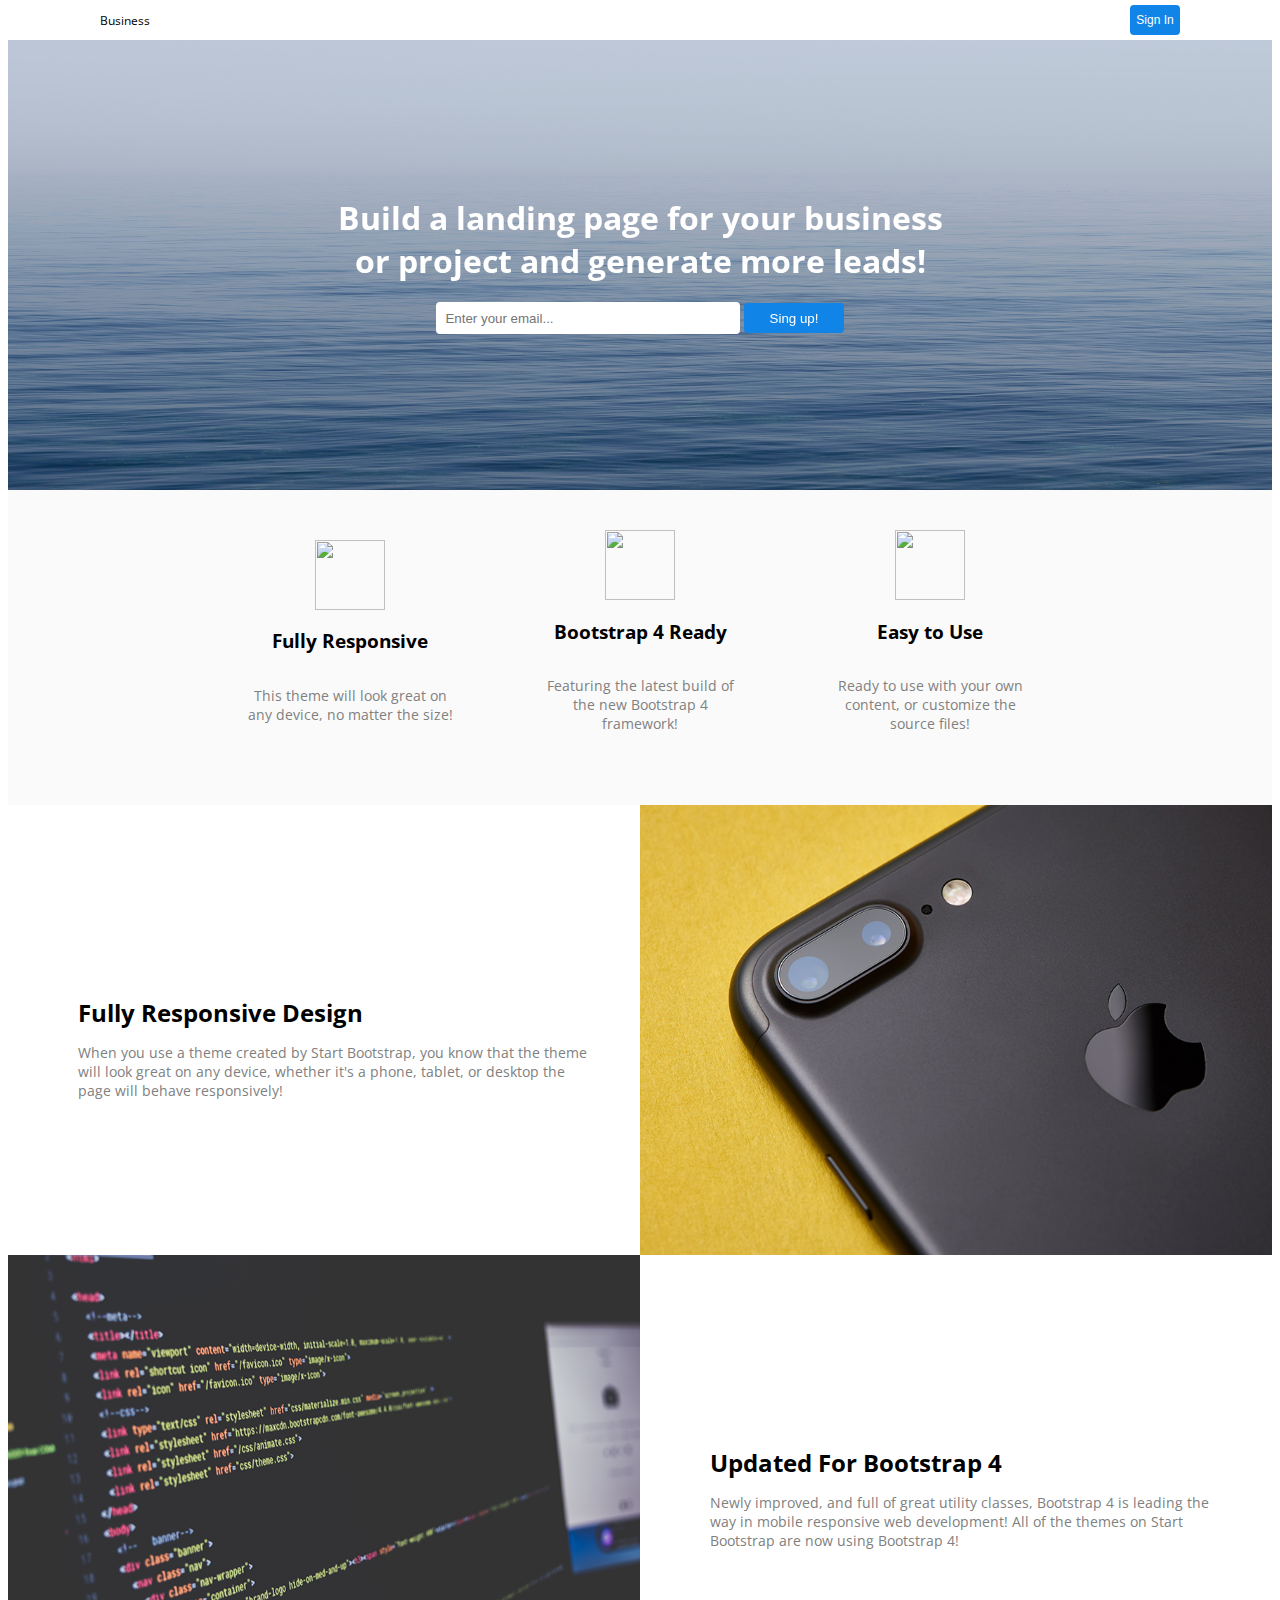
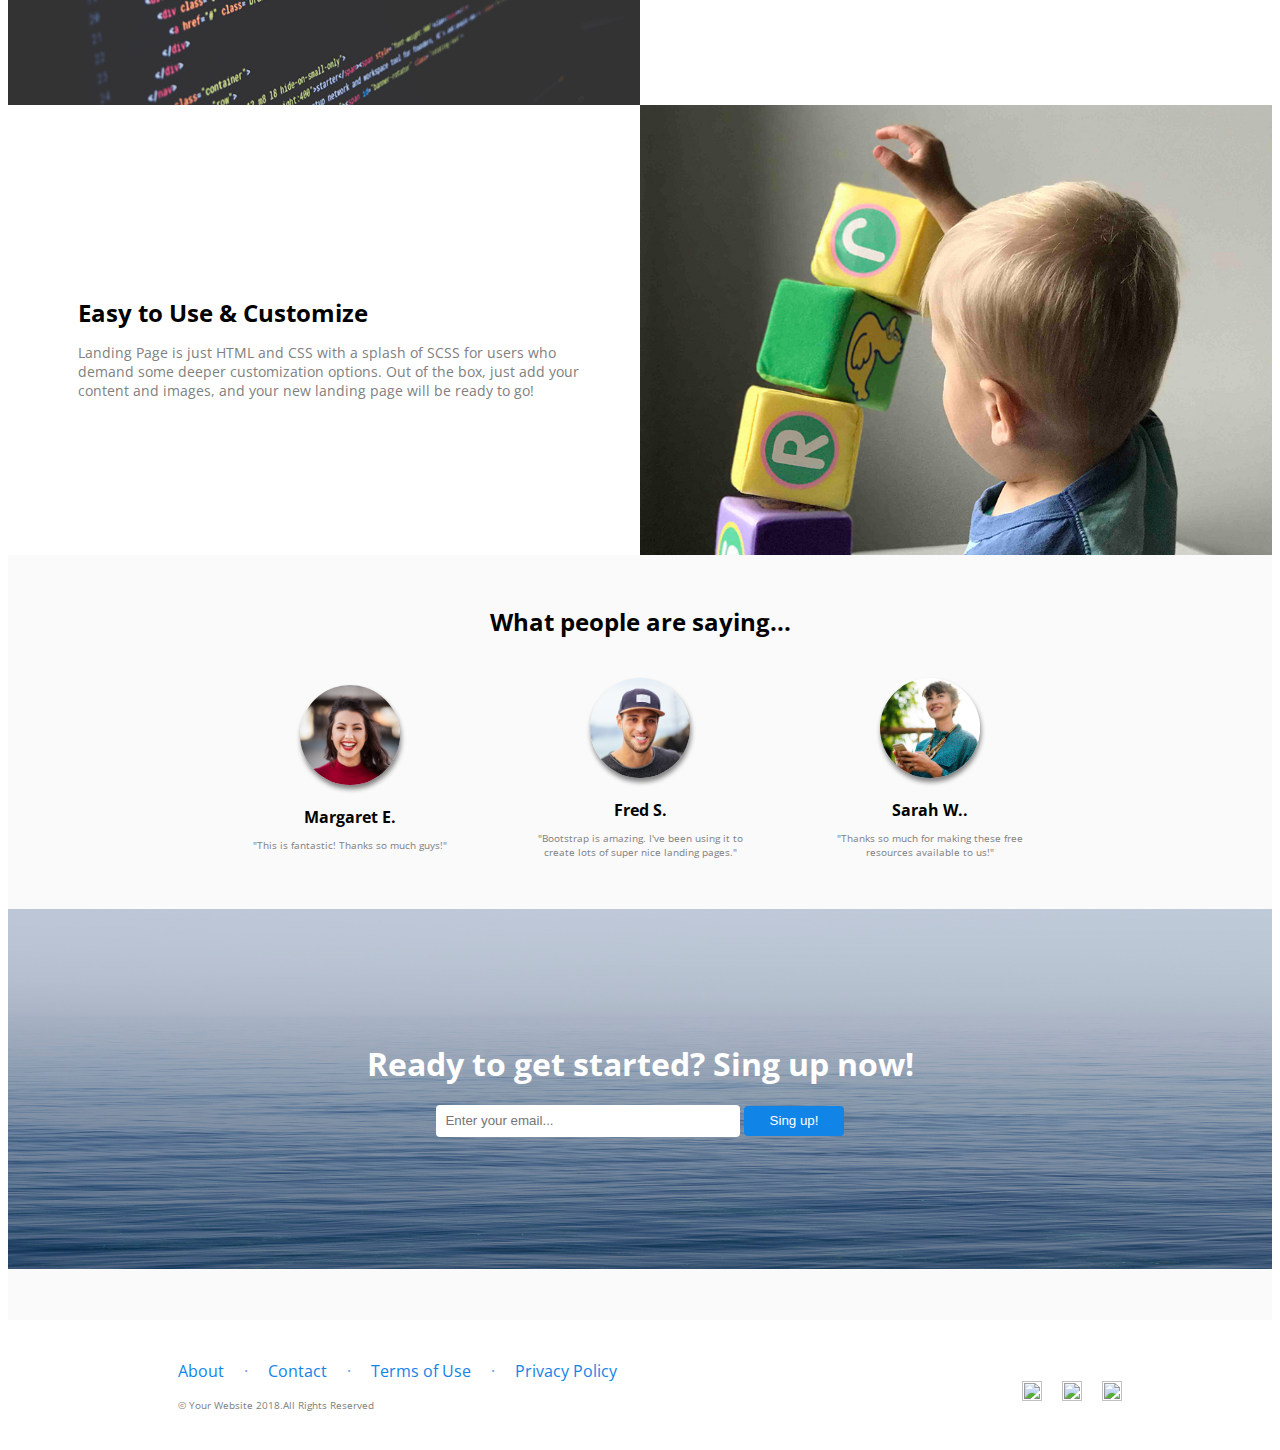
==== index.html @ b972ade5 "pakeista i index.html" ====
<!DOCTYPE html>
<html lang="en">

<head>
    <meta charset="UTF-8">
    <meta http-equiv="X-UA-Compatible" content="IE=edge">
    <meta name="viewport" content="width=device-width, initial-scale=1.0">
    <link rel="preconnect" href="https://fonts.gstatic.com">
    <link href="https://fonts.googleapis.com/css2?family=Open+Sans:wght@300;400&display=swap" rel="stylesheet">
    <title>Tarpinis atsiskaitymas</title>
    <link rel="stylesheet" href="tarpinis_atsiskaitymas.css">
</head>

<body>
    <header>
        <a href="#">Business</a>
        <button>Sign In</button>
    </header>
    <main>
        <section>
            <div class="image">
                <img src="bg-masthead.jpg" alt="">
                <h1>Build a landing page for your business or project and generate more leads!</h1>
                <label for="email">
                    <input type="email" name="email" placeholder="  Enter your email...">
                    <button>Sing up!</button></label>
            </div>
            <div class="elements">
                <a href="#1" class="block">
                    <img src="https://www.iconsdb.com/icons/preview/color/1184E8/desktop-xxl.png" alt="">
                    <h3>Fully Responsive</h3>
                    <p>This theme will look great on any device, no matter the size!</p>
                </a>
                <a href="#2" class="block">
                    <img src="https://www.iconsdb.com/icons/preview/color/1184E8/layers-xxl.png" alt="">
                    <h3>Bootstrap 4 Ready</h3>
                    <p>Featuring the latest build of the new Bootstrap 4 framework!</p>
                </a>
                <a href="#3" class="block">
                    <img src="https://www.iconsdb.com/icons/preview/color/1184E8/ok-xxl.png" alt="">
                    <h3>Easy to Use</h3>
                    <p> Ready to use with your own content,
                        or customize the source files!
                    </p>
                </a>
            </div>
        </section>

        <section>
            <div class="row" id="1">
                <div class="foto">
                    <img src="bg-showcase-1.jpg" alt="">
                </div>
                <div class="text">
                    <h2>Fully Responsive Design</h2>
                    <p>When you use a theme created by Start Bootstrap, you know
                        that the theme will look great on any device, whether it's a
                        phone, tablet, or desktop the page will behave responsively!
                    </p>
                </div>
            </div>

            <div class="row" id="2">
                <div class="foto">
                    <img src="bg-showcase-2.jpg" alt="">
                </div>
                <div class="text">
                    <h2>Updated For Bootstrap 4</h2>
                    <p>Newly improved, and full of great utility classes, Bootstrap 4 is
                        leading the way in mobile responsive web development! All of
                        the themes on Start Bootstrap are now using Bootstrap 4!
                    </p>
                </div>
            </div>

            <div class="row" id="3">
                <div class="foto">
                    <img src="bg-showcase-3.jpg" alt="">
                </div>
                <div class="text">
                    <h2>Easy to Use & Customize</h2>
                    <p>Landing Page is just HTML and CSS with a splash of SCSS for
                        users who demand some deeper customization options. Out of
                        the box, just add your content and images, and your new
                        landing page will be ready to go!
                    </p>
                </div>
            </div>

        </section>
        <section class="middle">
            <h2>What people are saying...</h2>
            <div class="elements">
                <div class="block">
                    <div class="circle">
                        <img src="testimonials-1.jpg" alt="">
                    </div>
                    <h4>Margaret E.</h4>
                    <p>"This is fantastic! Thanks so much guys!"</p>
                </div>

                <div class="block">
                    <div class="circle">
                        <img src="testimonials-2.jpg" alt="">
                    </div>
                    <h4>Fred S.</h4>
                    <p>"Bootstrap is amazing. I've been using it to
                        create lots of super nice landing pages."
                    </p>
                </div>

                <div class="block">
                    <div class="circle">
                        <img src="testimonials-3.jpg" alt="">
                    </div>
                    <h4>Sarah W..</h4>
                    <p>"Thanks so much for making these free
                        resources available to us!"
                    </p>
                </div>
            </div>


            <div class="image end">
                <img src="bg-masthead.jpg" alt="">
                <h1>Ready to get started? Sing up now!
                </h1>
                <label>
                    <input type="email" name="email" placeholder="  Enter your email...">
                    <button>Sing up!</button>
                </label>
            </div>
        </section>

        <footer>
            <div class="footer">
                <ul class="dots">
                    <li><a href="#">About</a></li>
                    <li><a href="#">Contact</a></li>
                    <li><a href="#">Terms of Use</a></li>
                    <li><a href="#">Privacy Policy </a></li>
                </ul>
                <p>&#169 Your Website 2018.All Rights Reserved</p>
            </div>
            <ul>
                <li>
                    <a href="https://facebook.com">
                        <img src="https://www.iconsdb.com/icons/preview/color/1184E8/facebook-xxl.png" alt="">
                    </a>
                </li>
                <li>
                    <a href="https://twitter.com">
                        <img src="https://www.iconsdb.com/icons/preview/color/1184E8/twitter-xxl.png" alt="">
                    </a>
                </li>
                <li>
                    <a href="https://www.instagram.com                    ">
                        <img src="https://www.iconsdb.com/icons/preview/color/1184E8/instagram-6-xxl.png" alt="">
                    </a>
                </li>
            </ul>
        </footer>

    </main>
</body>

</html>
---- tarpinis_atsiskaitymas.css ----
body {
    font-family: 'Open Sans', sans-serif;
} 

header {
    width: 100%;
    position: fixed;
    top: 0;
    left: 0;
    display: flex;
    justify-content: space-between;
    align-items: center;
    background: #fff;
    height: 40px;
    z-index: 1;
}

header a {
    margin-left: 100px;
    text-decoration: none;
    color: black;
    font-size: 12px;
}

header button {
    margin-right: 100px;
    font-size: 12px;
    width: 50px;
}

main {
     margin-top: 40px;
}

h1{
     margin: 0 auto;
     max-width: 50%;
     color: #fff;
     text-align: center;
     z-index: 1;
}

a {
    text-decoration: none;
}

a h3 {
    color: black;
}

h2 {
    margin-bottom: 0;
    margin-top: 50px;
}
h4 {
    margin-bottom: 0;
}

p {
    font-size: 14px;
    color: grey;
}
.middle p{
    font-size: 10px;
}
button {
    background-color: #1184e8;
    border: none;
    color: #fff;
    height: 30px;
    width: 100px;
    border-radius: 4px;
}

label {
    margin-top: 20px;
    z-index: 1;
}

input {
    width: 300px;
    height: 30px;
    border-radius: 4px;
    border: none;
}

section {
    display: flex;
    flex-direction: column;
    width: 100%;
    min-height: 85vh;
    background: rgb(250, 250, 250);
    align-items: center;
}

img {
    width: 100%;
    height: 100%;
}

.image {
    width: 100%;
    height: 50vh;
    /* background-image: url("bg-masthead.jpg"); */
    /* background-size: cover; */
    /* object-position: center center; */
    position: relative;
    display: flex;
    flex-direction: column;
    justify-content: center;
    align-items: center;
}

.image img {
    position: absolute;
    bottom: 0;
    left: 0;
}

 .end {
     height: 40vh;
 }

.elements {
    display: flex;
    justify-content: center;
    align-items: center;
}

.block {
    display: flex;
    flex-direction: column;
    justify-content: center;
    align-items: center;
    width: 210px;
    margin: 40px;
}

.block img {
    height: 70px;
    width: 70px;
    border-radius: 0;
}

.block p {
    text-align: center;
}

.row {
    display: flex;
    width: 100%;
}

.row:nth-child(odd) {
    flex-direction: row-reverse;
}

.text {
    width: 100%;
    display: flex;
    flex-direction: column;
    justify-content: center;
    background: white;
}

.text h2,
.text p {
    margin-left: 70px;
    margin-right: 50px;
}

.foto {
    width: 100%;
    height: 50vh;
    position: relative
}

.foto img {
    position: absolute;
    /* display: cover; */
}

.circle {
    width: 100px;
    height: 100px;
    border-radius: 50%;
    box-shadow: 1px 4px 5px gray;
}

.circle img {
    width: 100%;
    height: 100%;
    border-radius: 50%; 
}

footer {
    display: flex;
    justify-content: space-between;
}

ul {
    padding: 0;
    margin-right: 150px;
    margin-top: 40px;
    list-style: none;
    display: flex;
    align-items: center;
    justify-content: center;
    flex-wrap: wrap;
}

ul li {
    margin-left: 20px;
}

.dots li::after {
    content: "\00B7";
    color: cornflowerblue;
    margin-left: 20px;
}

.dots li {
    /* display: inline; */
    flex-shrink: 0;
}

.footer {
    display: flex;
    flex-direction: column;
    margin-left: 150px;
    /* text-align: center; */
}

.footer p{
    margin: 0 auto 30px 20px;
    font-size: 10px;
}

ul li:last-child::after {
    content:"";
    margin: 0;
}

li a {
    text-decoration: none;
    color: #1184e8;
}

li img {
    width: 20px;
    height: 20px;
}

@media (max-width: 500px) {
    body {
        margin: 0;
    }
    h1 {
        margin: 0 20px;
        transform: scale(1.1);
        max-width: 90%;
    }

    header {
        width: 100%;
    }

    header a {
        margin-left: 20px;
    }
    
    header button {
        margin-right: 20px;
    }

    label{
     display: flex;
     flex-direction: column;
    }

label button {
    width: 100%;
}
.image {
    height: 100vh;
}
.end {
    height: 50vh;
}

.elements {
    flex-direction: column;
}
.elements:last-child {
    margin-bottom: 100px;
}

.elements a{
    margin-top: 100px;
    margin-bottom: 0;
}

.middle h2 {
    margin-top: 100px;
    text-align: center;
}

.row:nth-child(odd),
.row {
    flex-direction: column;
}
footer{
    flex-direction: column;
    align-items: center;
    justify-content: center;
    width: 100%;
    margin-left: 0;
}
.footer p{
    margin: 0 auto;
}
ul {
    display: flex;
    margin-right: 10px;
    margin-top: 40;
    margin-bottom: 20px;
}
 input {
     width: 90vw;
     margin-bottom: 8px;
 }
 .dots {
     width: 100%;
 }
.dots ul{
    margin: 0;
    font-size: 10px;
    display: flex;
}
.dots li::after {
    margin-left: 10px;
}
.dots li {
    margin-left: 10px;
    /* flex-shrink: 0; */
}

.footer {
    margin-left: 10px;
    text-align: center;
}
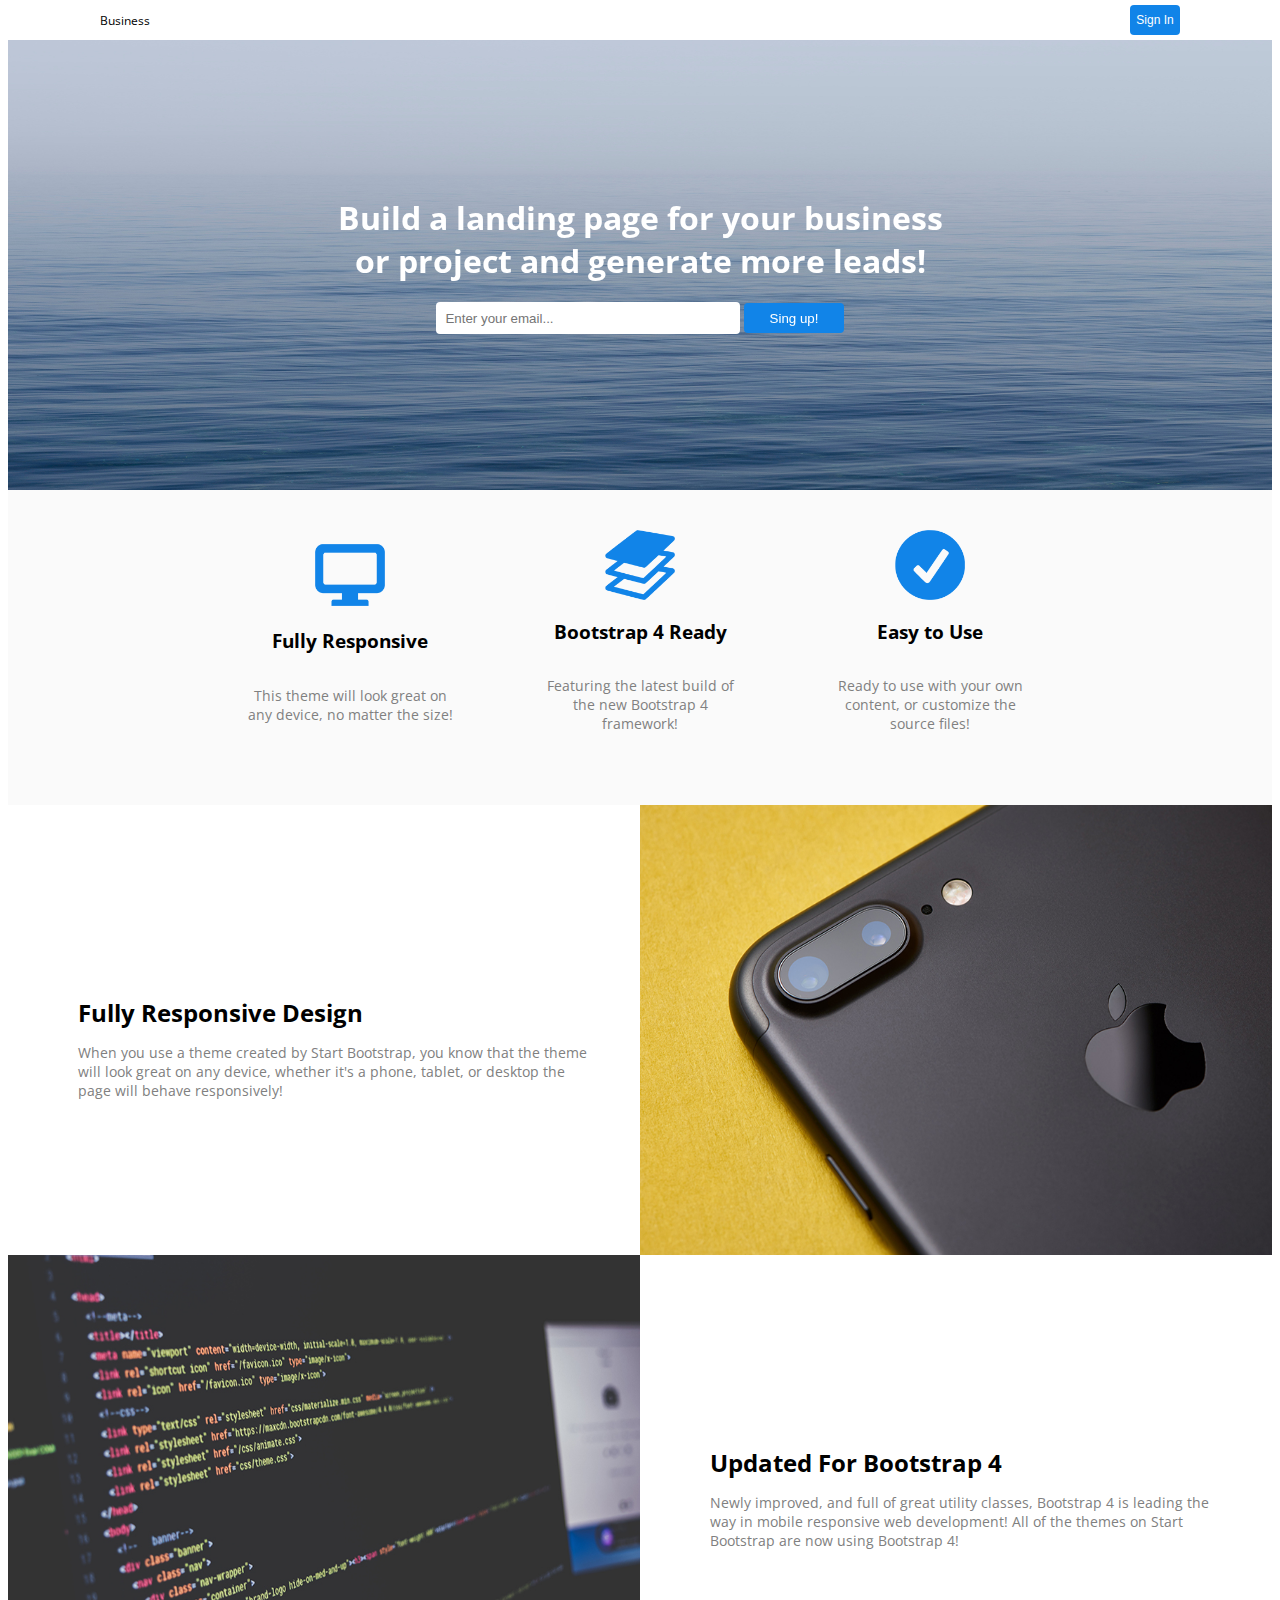
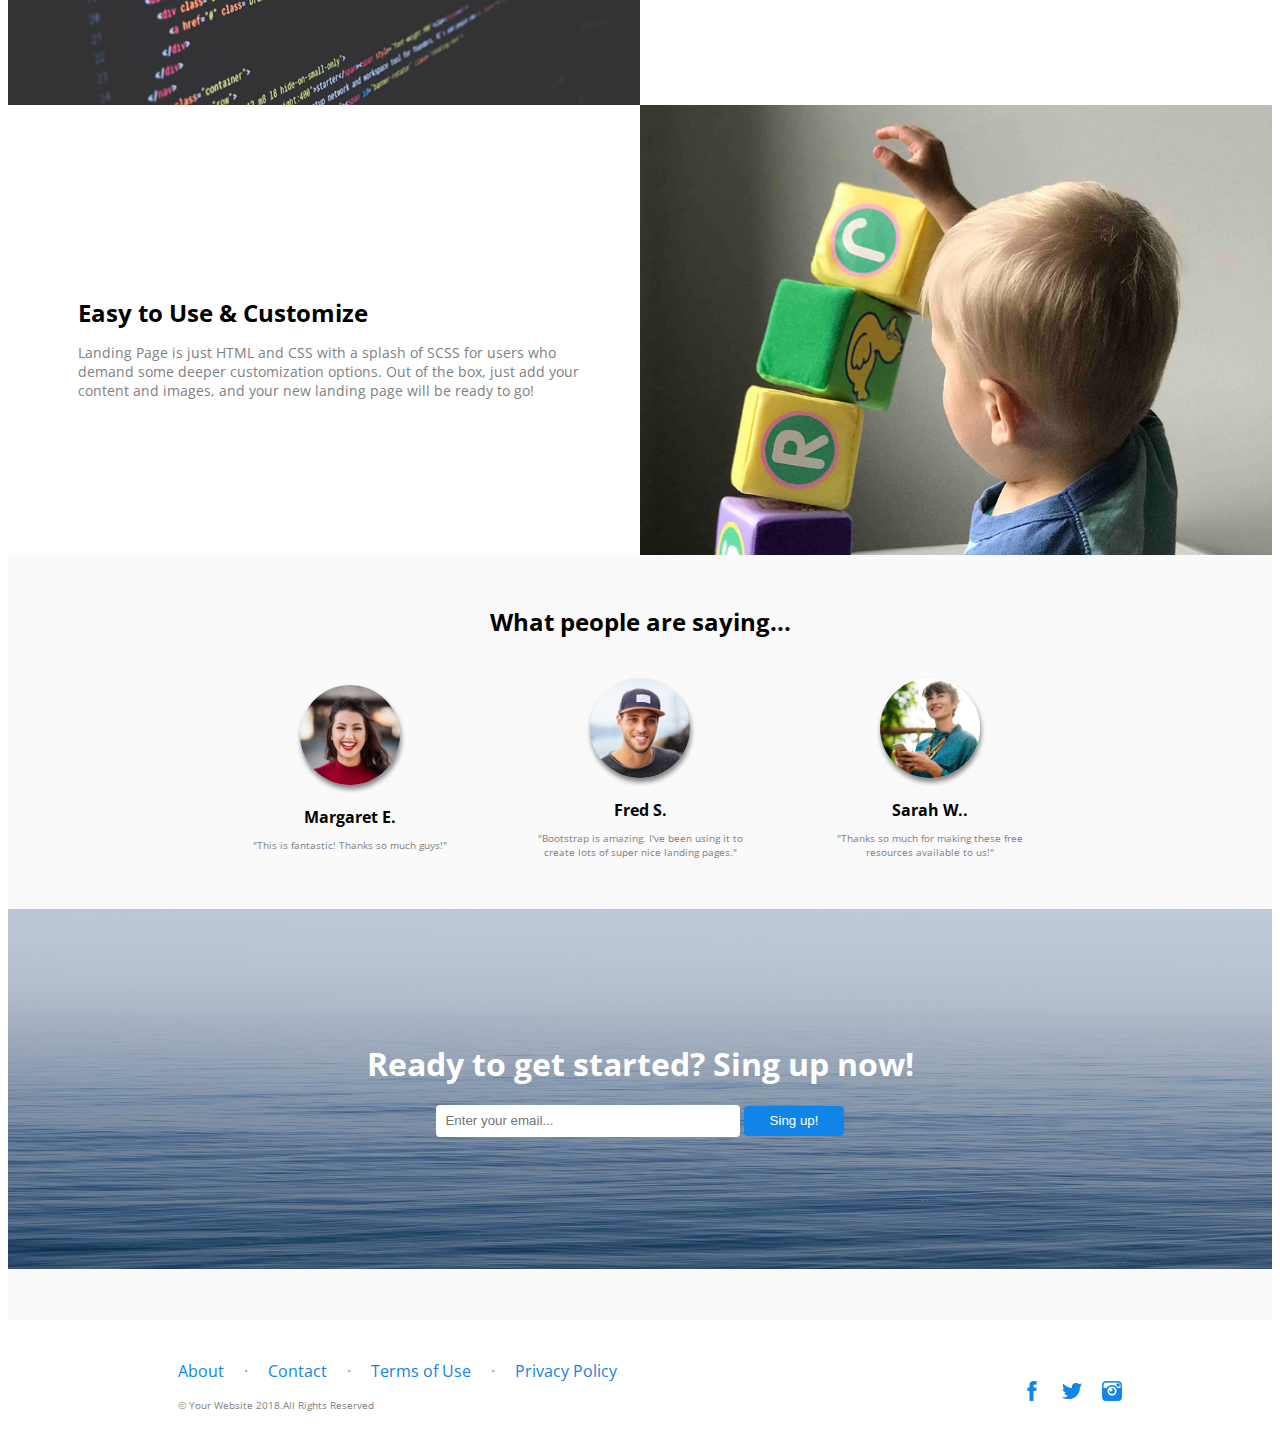
==== commit a8c57749: "pridejau ikonas" ====
--- a/index.html
+++ b/index.html
@@ -27,17 +27,17 @@
             </div>
             <div class="elements">
                 <a href="#1" class="block">
-                    <img src="https://www.iconsdb.com/icons/preview/color/1184E8/desktop-xxl.png" alt="">
+                    <img src="ikona.png" alt="">
                     <h3>Fully Responsive</h3>
                     <p>This theme will look great on any device, no matter the size!</p>
                 </a>
                 <a href="#2" class="block">
-                    <img src="https://www.iconsdb.com/icons/preview/color/1184E8/layers-xxl.png" alt="">
+                    <img src="ikona2.png" alt="">
                     <h3>Bootstrap 4 Ready</h3>
                     <p>Featuring the latest build of the new Bootstrap 4 framework!</p>
                 </a>
                 <a href="#3" class="block">
-                    <img src="https://www.iconsdb.com/icons/preview/color/1184E8/ok-xxl.png" alt="">
+                    <img src="ikona3.png" alt="">
                     <h3>Easy to Use</h3>
                     <p> Ready to use with your own content,
                         or customize the source files!
@@ -145,17 +145,17 @@
             <ul>
                 <li>
                     <a href="https://facebook.com">
-                        <img src="https://www.iconsdb.com/icons/preview/color/1184E8/facebook-xxl.png" alt="">
+                        <img src="facebook.png" alt="">
                     </a>
                 </li>
                 <li>
                     <a href="https://twitter.com">
-                        <img src="https://www.iconsdb.com/icons/preview/color/1184E8/twitter-xxl.png" alt="">
+                        <img src="twitter.png" alt="">
                     </a>
                 </li>
                 <li>
-                    <a href="https://www.instagram.com                    ">
-                        <img src="https://www.iconsdb.com/icons/preview/color/1184E8/instagram-6-xxl.png" alt="">
+                    <a href="https://www.instagram.com">
+                        <img src="instagram.png" alt="">
                     </a>
                 </li>
             </ul>
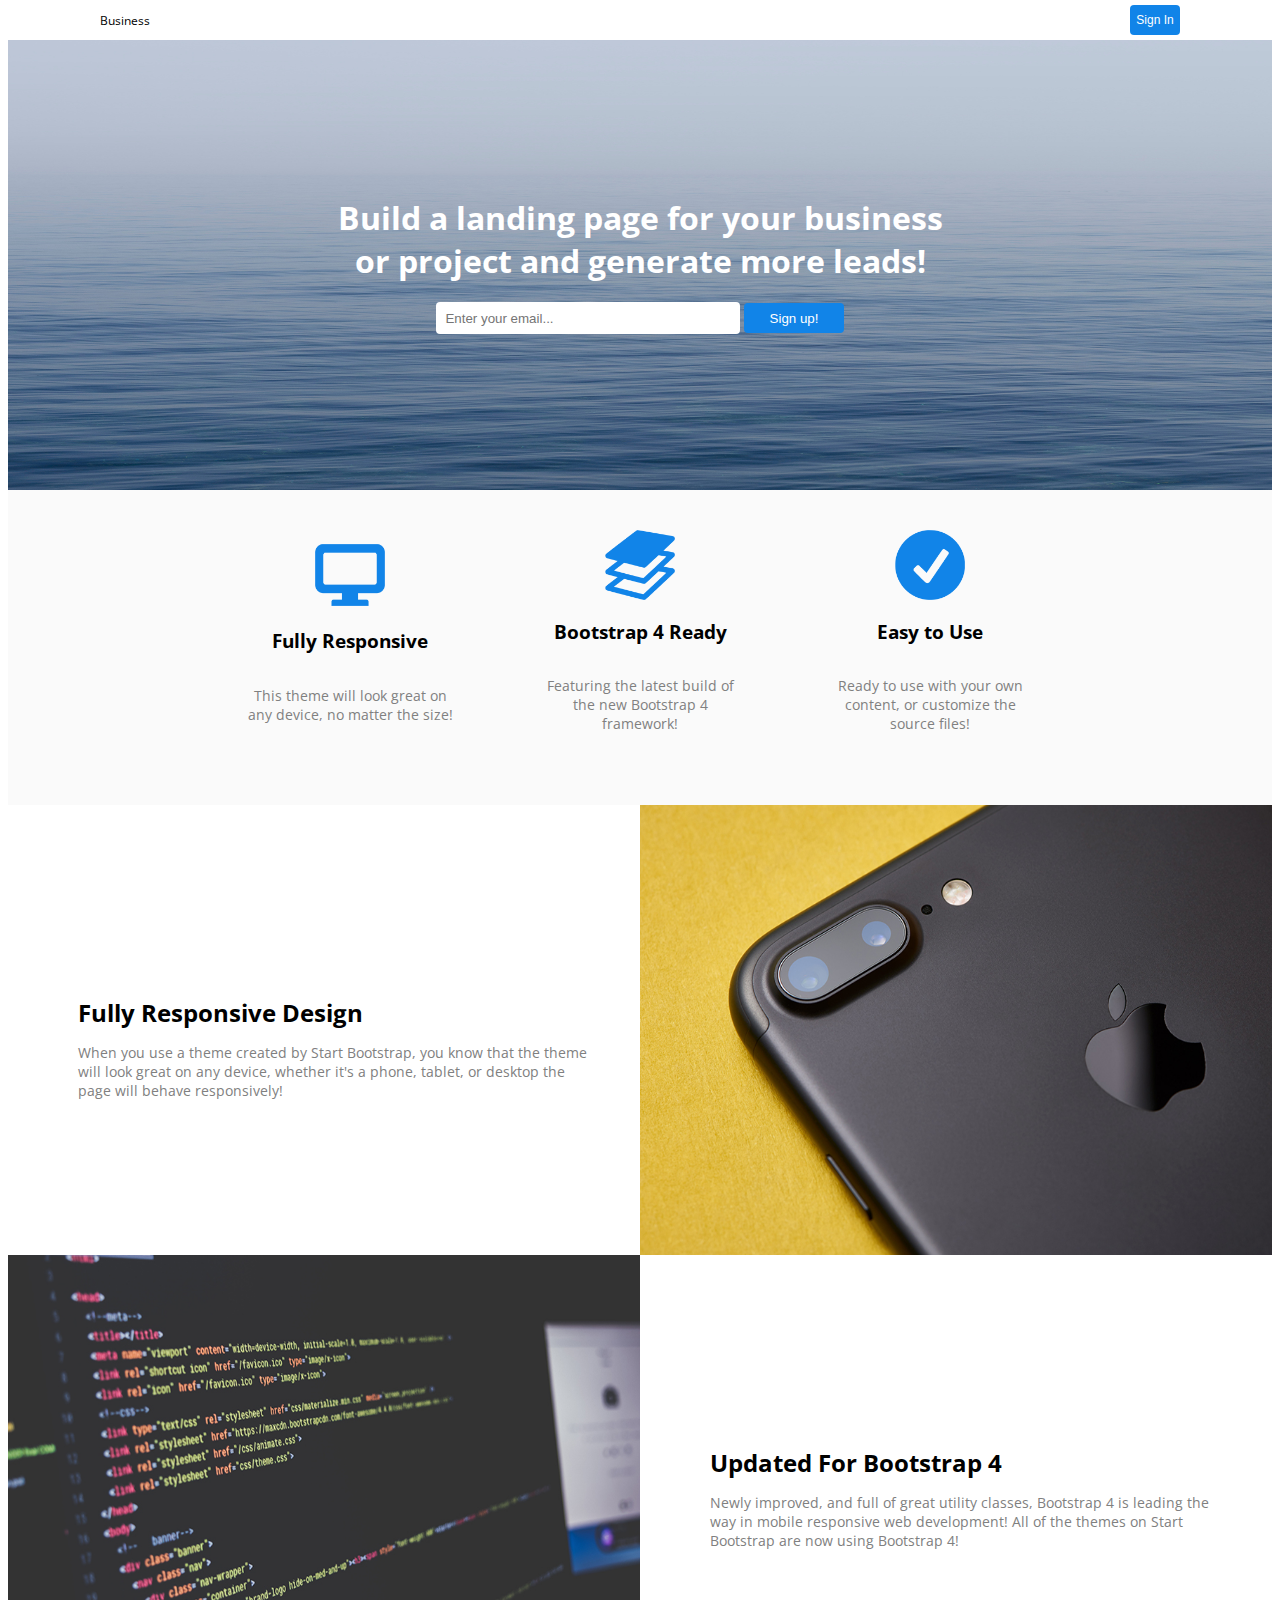
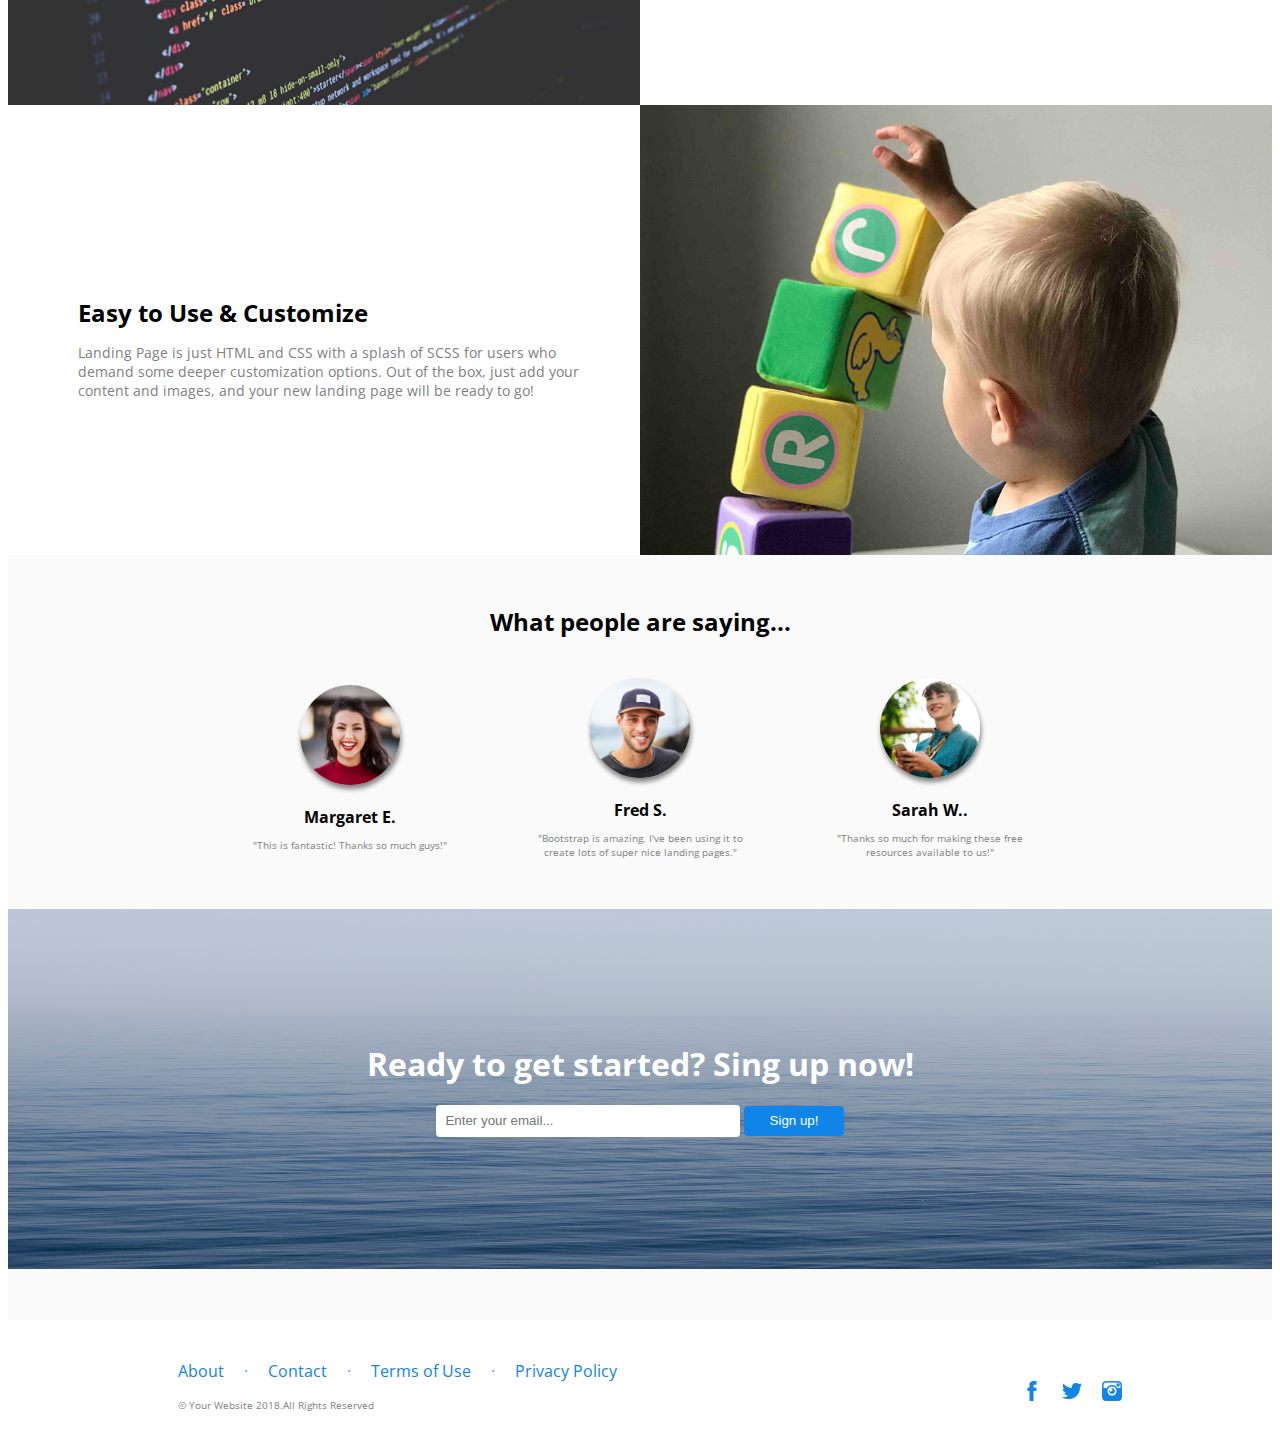
==== commit 8caf71c0: "keli pataisymai" ====
--- a/index.html
+++ b/index.html
@@ -23,7 +23,7 @@
                 <h1>Build a landing page for your business or project and generate more leads!</h1>
                 <label for="email">
                     <input type="email" name="email" placeholder="  Enter your email...">
-                    <button>Sing up!</button></label>
+                    <button>Sign up!</button></label>
             </div>
             <div class="elements">
                 <a href="#1" class="block">
@@ -127,7 +127,7 @@
                 </h1>
                 <label>
                     <input type="email" name="email" placeholder="  Enter your email...">
-                    <button>Sing up!</button>
+                    <button>Sign up!</button>
                 </label>
             </div>
         </section>
--- a/tarpinis_atsiskaitymas.css
+++ b/tarpinis_atsiskaitymas.css
@@ -12,7 +12,7 @@
     align-items: center;
     background: #fff;
     height: 40px;
-    z-index: 1;
+    z-index: 2;
 }
 
 header a {
@@ -256,8 +256,8 @@
         margin: 0;
     }
     h1 {
-        margin: 0 20px;
-        transform: scale(1.1);
+        margin: 0 50px 100px 50px;
+        /* transform: scale(1.1); */
         max-width: 90%;
     }
 
@@ -271,81 +271,112 @@
     
     header button {
         margin-right: 20px;
+        font-size: 10px;
     }
 
     label{
-     display: flex;
-     flex-direction: column;
-    }
-
-label button {
-    width: 100%;
-}
-.image {
-    height: 100vh;
-}
-.end {
-    height: 50vh;
-}
-
-.elements {
-    flex-direction: column;
-}
-.elements:last-child {
-    margin-bottom: 100px;
-}
-
-.elements a{
-    margin-top: 100px;
-    margin-bottom: 0;
-}
-
-.middle h2 {
-    margin-top: 100px;
-    text-align: center;
-}
-
-.row:nth-child(odd),
-.row {
-    flex-direction: column;
-}
-footer{
-    flex-direction: column;
-    align-items: center;
-    justify-content: center;
-    width: 100%;
-    margin-left: 0;
-}
-.footer p{
-    margin: 0 auto;
-}
-ul {
-    display: flex;
-    margin-right: 10px;
-    margin-top: 40;
-    margin-bottom: 20px;
-}
- input {
-     width: 90vw;
-     margin-bottom: 8px;
- }
- .dots {
-     width: 100%;
- }
-.dots ul{
-    margin: 0;
-    font-size: 10px;
-    display: flex;
-}
-.dots li::after {
-    margin-left: 10px;
-}
-.dots li {
-    margin-left: 10px;
-    /* flex-shrink: 0; */
-}
-
-.footer {
-    margin-left: 10px;
-    text-align: center;
+        display: flex;
+        flex-direction: column;
+    }
+
+    label button {
+        width: 100%;
+    }
+     
+    .image {
+        height: 100vh;
+    }
+     
+    .end {
+        height: 50vh;
+    }
+
+    .end h1 {
+        margin-bottom: 20px;
+    }
+
+    .elements {
+        flex-direction: column;
+    }
+    
+    .elements:last-child {
+        margin-bottom: 100px;
+    }
+
+    .elements a{
+        margin-top: 100px;
+        margin-bottom: 0;
+    }
+
+    .middle h2 {
+        margin-top: 100px;
+        text-align: center;
+    }
+
+    .row:nth-child(odd),
+    .row {
+        flex-direction: column;
+    }
+
+    .row div {
+        display: block;
+        height: 50vh;
+    }
+
+    .text h2 {
+        margin-top: 10vh;
+        transform: scale(0.9);
+    }
+    
+    .text p {
+        transform: scale(0.9);
+    }
+
+    footer{
+        flex-direction: column;
+        align-items: center;
+        justify-content: center;
+        width: 100%;
+        margin-left: 0;
+    }
+
+    .footer p{
+        margin: 0 auto;
+    }
+
+    ul {
+        display: flex;
+        margin-right: 10px;
+        margin-top: 40;
+        margin-bottom: 20px;
+    }
+
+    input {
+        width: 90vw;
+        margin-bottom: 8px;
+    }
+
+    .dots {
+        width: 100%;
+    }
+
+    .dots ul{
+        margin: 0;
+        font-size: 10px;
+        display: flex;
+    }
+
+    .dots li::after {
+        margin-left: 10px;
+    }
+
+    .dots li {
+        margin-left: 10px;
+        /* flex-shrink: 0; */
+    }
+
+    .footer {
+        margin-left: 10px;
+        text-align: center;
+    }
 }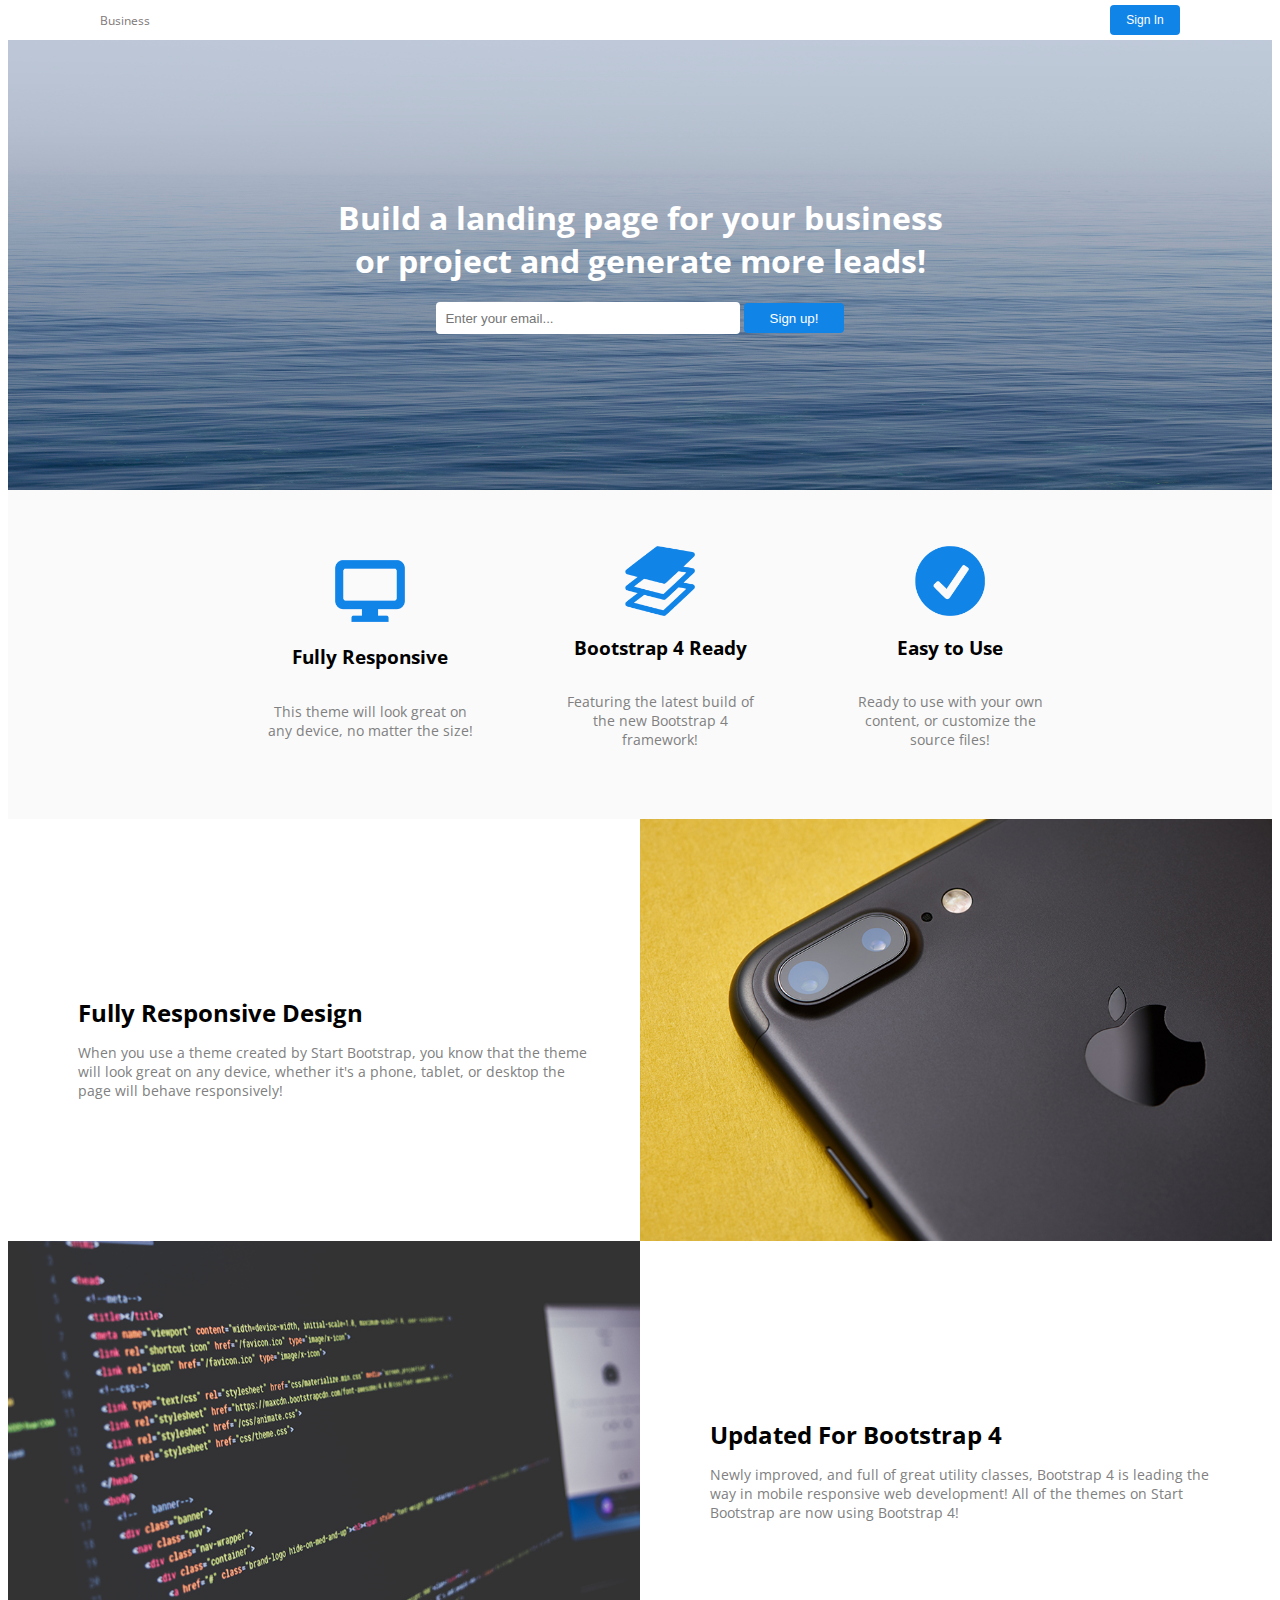
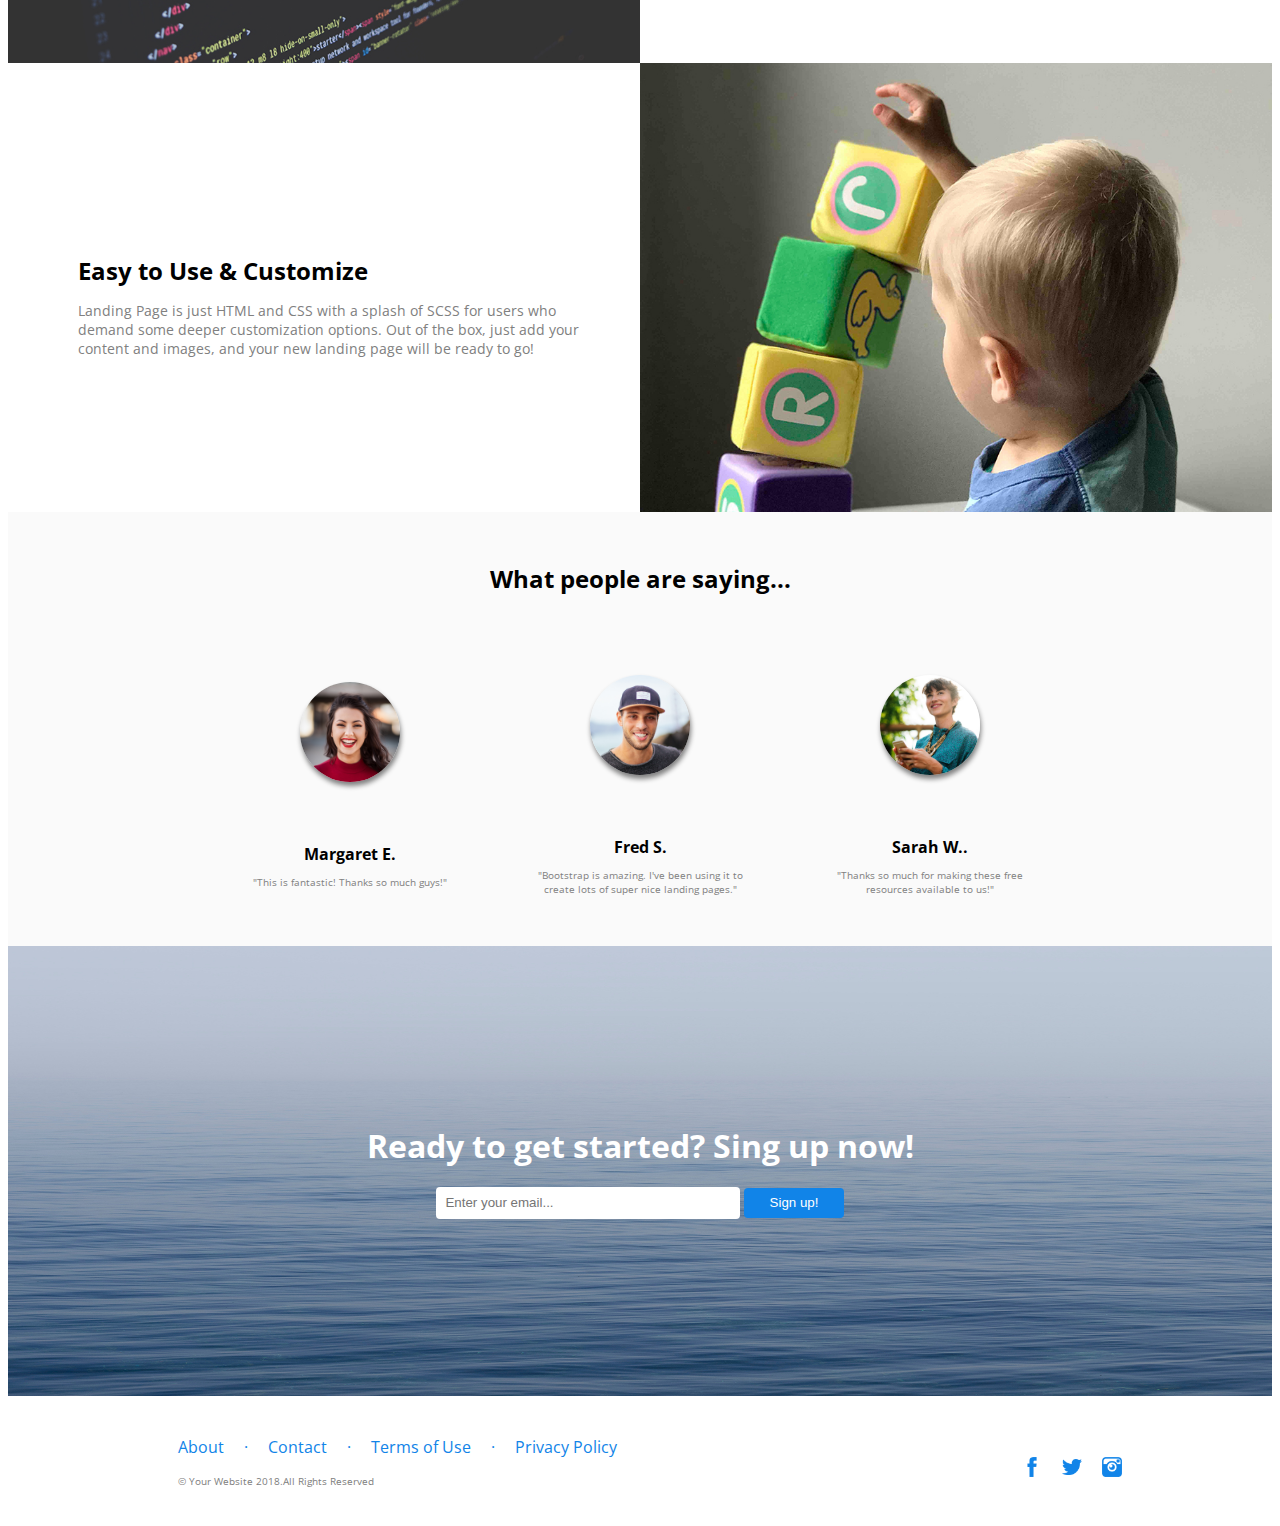
==== commit 62d81888: "tarpinis atsiskaitymas su scss" ====
--- a/index.html
+++ b/index.html
@@ -8,7 +8,7 @@
     <link rel="preconnect" href="https://fonts.gstatic.com">
     <link href="https://fonts.googleapis.com/css2?family=Open+Sans:wght@300;400&display=swap" rel="stylesheet">
     <title>Tarpinis atsiskaitymas</title>
-    <link rel="stylesheet" href="tarpinis_atsiskaitymas.css">
+    <link rel="stylesheet" href="style.css">
 </head>
 
 <body>
@@ -17,7 +17,7 @@
         <button>Sign In</button>
     </header>
     <main>
-        <section>
+        <section class="first">
             <div class="image">
                 <img src="bg-masthead.jpg" alt="">
                 <h1>Build a landing page for your business or project and generate more leads!</h1>
@@ -25,33 +25,34 @@
                     <input type="email" name="email" placeholder="  Enter your email...">
                     <button>Sign up!</button></label>
             </div>
-            <div class="elements">
-                <a href="#1" class="block">
+
+            <menu>
+                <a href="#1">
                     <img src="ikona.png" alt="">
                     <h3>Fully Responsive</h3>
                     <p>This theme will look great on any device, no matter the size!</p>
                 </a>
-                <a href="#2" class="block">
+                <a href="#2">
                     <img src="ikona2.png" alt="">
                     <h3>Bootstrap 4 Ready</h3>
                     <p>Featuring the latest build of the new Bootstrap 4 framework!</p>
                 </a>
-                <a href="#3" class="block">
+                <a href="#3">
                     <img src="ikona3.png" alt="">
                     <h3>Easy to Use</h3>
                     <p> Ready to use with your own content,
                         or customize the source files!
                     </p>
                 </a>
-            </div>
+            </menu>
         </section>
 
-        <section>
-            <div class="row" id="1">
-                <div class="foto">
+        <section class="second">
+            <div id="1">
+                <div>
                     <img src="bg-showcase-1.jpg" alt="">
                 </div>
-                <div class="text">
+                <div>
                     <h2>Fully Responsive Design</h2>
                     <p>When you use a theme created by Start Bootstrap, you know
                         that the theme will look great on any device, whether it's a
@@ -60,11 +61,11 @@
                 </div>
             </div>
 
-            <div class="row" id="2">
-                <div class="foto">
+            <div id="2">
+                <div>
                     <img src="bg-showcase-2.jpg" alt="">
                 </div>
-                <div class="text">
+                <div>
                     <h2>Updated For Bootstrap 4</h2>
                     <p>Newly improved, and full of great utility classes, Bootstrap 4 is
                         leading the way in mobile responsive web development! All of
@@ -73,11 +74,11 @@
                 </div>
             </div>
 
-            <div class="row" id="3">
-                <div class="foto">
+            <div id="3">
+                <div>
                     <img src="bg-showcase-3.jpg" alt="">
                 </div>
-                <div class="text">
+                <div>
                     <h2>Easy to Use & Customize</h2>
                     <p>Landing Page is just HTML and CSS with a splash of SCSS for
                         users who demand some deeper customization options. Out of
@@ -86,21 +87,21 @@
                     </p>
                 </div>
             </div>
+        </section>
 
-        </section>
-        <section class="middle">
+        <section class="last">
             <h2>What people are saying...</h2>
-            <div class="elements">
-                <div class="block">
-                    <div class="circle">
+            <div>
+                <div>
+                    <div>
                         <img src="testimonials-1.jpg" alt="">
                     </div>
                     <h4>Margaret E.</h4>
                     <p>"This is fantastic! Thanks so much guys!"</p>
                 </div>
 
-                <div class="block">
-                    <div class="circle">
+                <div>
+                    <div>
                         <img src="testimonials-2.jpg" alt="">
                     </div>
                     <h4>Fred S.</h4>
@@ -109,8 +110,8 @@
                     </p>
                 </div>
 
-                <div class="block">
-                    <div class="circle">
+                <div>
+                    <div>
                         <img src="testimonials-3.jpg" alt="">
                     </div>
                     <h4>Sarah W..</h4>
@@ -121,7 +122,7 @@
             </div>
 
 
-            <div class="image end">
+            <div class="image">
                 <img src="bg-masthead.jpg" alt="">
                 <h1>Ready to get started? Sing up now!
                 </h1>
@@ -133,8 +134,8 @@
         </section>
 
         <footer>
-            <div class="footer">
-                <ul class="dots">
+            <div>
+                <ul>
                     <li><a href="#">About</a></li>
                     <li><a href="#">Contact</a></li>
                     <li><a href="#">Terms of Use</a></li>
--- a/style.css
+++ b/style.css
@@ -0,0 +1 @@
+body{font-family:'Open Sans', sans-serif}header{width:100%;position:fixed;top:0;left:0;display:-webkit-box;display:flex;-webkit-box-pack:justify;justify-content:space-between;-webkit-box-align:center;align-items:center;background:#fff;height:40px;z-index:2}header a{margin-left:100px;text-decoration:none;color:#807777;font-size:12px}header button{margin-right:100px;font-size:12px;width:70px}main{margin-top:40px}h1{margin:0 auto;max-width:50%;color:#fff;text-align:center;z-index:1}.first .image{width:100%;height:50vh;position:relative;display:-webkit-box;display:flex;-webkit-box-orient:vertical;-webkit-box-direction:normal;flex-direction:column;-webkit-box-pack:center;justify-content:center;-webkit-box-align:center;align-items:center}.first .image img{position:absolute;bottom:0;left:0}h2{margin-bottom:0;margin-top:50px}h4{margin-bottom:0}button{background-color:#1184e8;border:none;color:#fff;height:30px;width:100px;border-radius:4px}label{margin-top:20px;z-index:1}input{width:300px;height:30px;border-radius:4px;border:none}a{text-decoration:none;color:black}section{display:-webkit-box;display:flex;-webkit-box-orient:vertical;-webkit-box-direction:normal;flex-direction:column;width:100%;min-height:85vh;background:#fafafa;-webkit-box-align:center;align-items:center}img{width:100%;height:100%}p{font-size:14px;color:grey}menu{display:-webkit-box;display:flex;-webkit-box-pack:center;justify-content:center;-webkit-box-align:center;align-items:center}menu a{display:-webkit-box;display:flex;-webkit-box-orient:vertical;-webkit-box-direction:normal;flex-direction:column;-webkit-box-pack:center;justify-content:center;-webkit-box-align:center;align-items:center;width:210px;margin:40px}menu a img{height:70px;width:70px;border-radius:0}menu a p{text-align:center}.second div{display:-webkit-box;display:flex;width:100%}.second div:nth-child(odd){-webkit-box-orient:horizontal;-webkit-box-direction:reverse;flex-direction:row-reverse}.second div div{width:100%;display:-webkit-box;display:flex;-webkit-box-orient:vertical;-webkit-box-direction:normal;flex-direction:column;-webkit-box-pack:center;justify-content:center;background:white}.second div div h2,.second div div p{margin-left:70px;margin-right:50px}.second .foto{width:100%;height:50vh}.last div{display:-webkit-box;display:flex;-webkit-box-pack:center;justify-content:center;-webkit-box-align:center;align-items:center}.last div div{display:-webkit-box;display:flex;-webkit-box-orient:vertical;-webkit-box-direction:normal;flex-direction:column;-webkit-box-pack:center;justify-content:center;-webkit-box-align:center;align-items:center;width:210px;margin:40px}.last div div div{width:100px;height:100px;border-radius:50%;box-shadow:1px 4px 5px gray}.last div div div img{border-radius:50%}.last div div h4{margin-bottom:0}.last div div p{text-align:center;font-size:10px}.last .image{width:100%;height:50vh;position:relative;display:-webkit-box;display:flex;-webkit-box-orient:vertical;-webkit-box-direction:normal;flex-direction:column;-webkit-box-pack:center;justify-content:center;-webkit-box-align:center;align-items:center}.last .image img{position:absolute;bottom:0;left:0}footer{display:-webkit-box;display:flex;-webkit-box-pack:justify;justify-content:space-between}footer ul{padding:0;margin-right:150px;margin-top:40px;list-style:none;display:-webkit-box;display:flex;-webkit-box-align:center;align-items:center;-webkit-box-pack:center;justify-content:center;flex-wrap:wrap}footer ul li{margin-left:20px}footer ul li img{width:20px;height:20px}footer div{display:-webkit-box;display:flex;-webkit-box-orient:vertical;-webkit-box-direction:normal;flex-direction:column;margin-left:150px}footer div ul li{flex-shrink:0}footer div ul li a{text-decoration:none;color:#1184e8}footer div ul li::after{content:"\00B7";color:#1184e8;margin-left:20px}footer div ul li:last-child::after{content:"";margin:0}footer div p{margin:0 auto 30px 20px;font-size:10px}@media (max-width: 500px){body{margin:0}h1{margin:0 50px 100px 50px;max-width:90%}header{width:100%}header a{margin-left:20px}header button{margin-right:20px;font-size:10px}label{display:-webkit-box;display:flex;-webkit-box-orient:vertical;-webkit-box-direction:normal;flex-direction:column}label input{width:90vw;margin-bottom:8px}label button{width:100%}.first .image{height:100vh}.first menu{-webkit-box-orient:vertical;-webkit-box-direction:normal;flex-direction:column}.first menu a{margin-top:100px;margin-bottom:0}.first menu:last-child{margin-bottom:100px}.second div,.second div:nth-child(odd){-webkit-box-orient:vertical;-webkit-box-direction:normal;flex-direction:column;display:block}.second div div,.second div:nth-child(odd) div{height:50vh}.second div div h2,.second div:nth-child(odd) div h2{margin-top:10vh;-webkit-transform:scale(0.9);transform:scale(0.9)}.second div div p,.second div:nth-child(odd) div p{-webkit-transform:scale(0.9);transform:scale(0.9)}.last h2{margin-top:100px;text-align:center}.last div{-webkit-box-orient:vertical;-webkit-box-direction:normal;flex-direction:column}.last .image{height:50vh}.last h1{margin-bottom:20px}footer{-webkit-box-orient:vertical;-webkit-box-direction:normal;flex-direction:column;-webkit-box-align:center;align-items:center;-webkit-box-pack:center;justify-content:center;width:100%;margin-left:0}footer ul{display:-webkit-box;display:flex;margin-right:10px;margin-top:40px;margin-bottom:20px}footer div{margin-left:10px;text-align:center}footer div ul{font-size:10px;display:-webkit-box;display:flex;width:100%}footer div ul li{margin-left:10px}footer div ul li::after{margin-left:10px}footer div p{margin:0 auto}}
